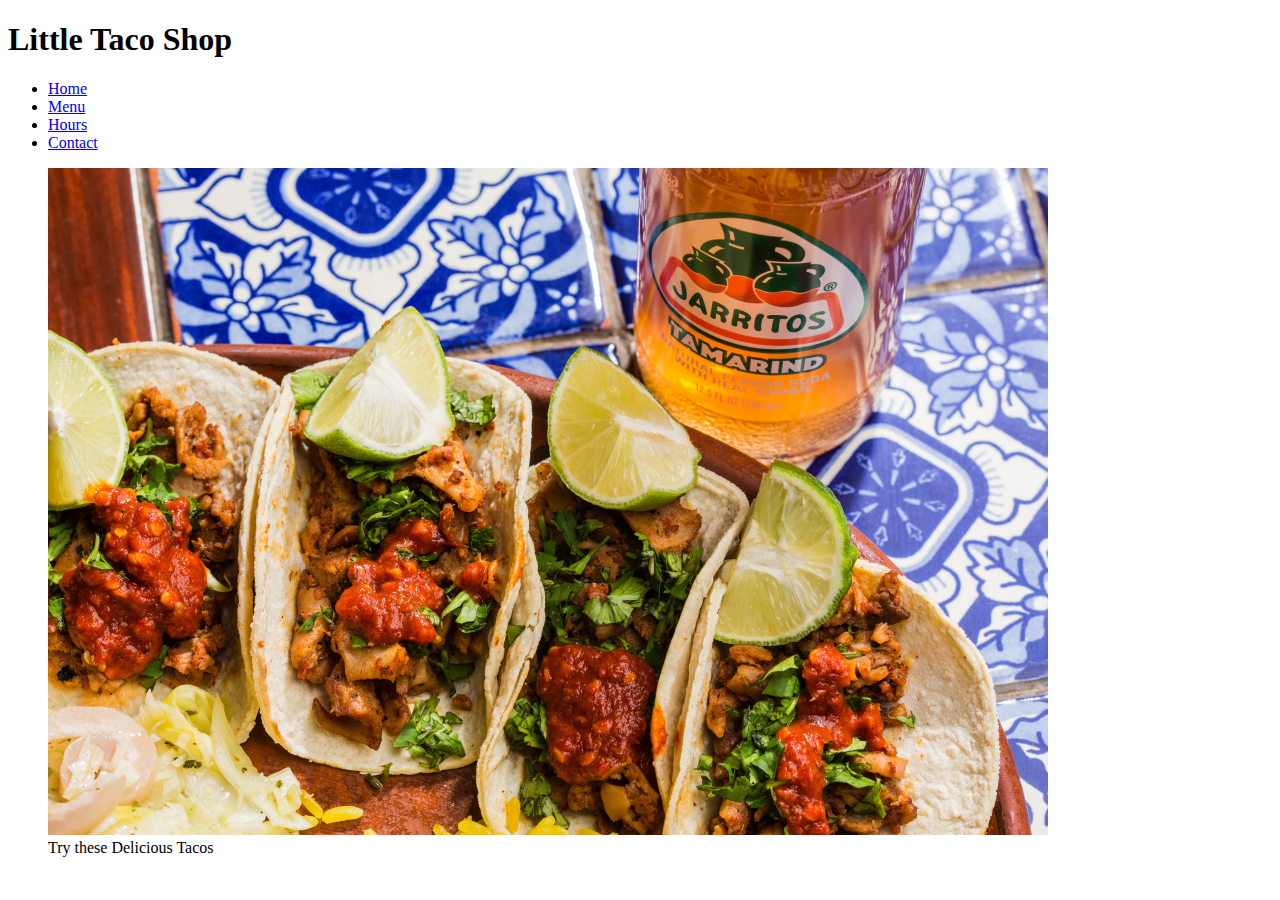
==== about.html @ bb38685d "change contents in html" ====
<!DOCTYPE html>
<html lang="en">
  <head>
    <meta charset="UTF-8" />
    <meta name="viewport" content="width=device-width, initial-scale=1.0" />
    <meta name="author" content="Anshul Garwal" />
    <meta name="description" content="About The Little Taco Shop" />
    <title>The Little Taco Shop</title>
    <link rel="icon" href="favicon.ico" type="image/x-icon" />
    <link rel="stylesheet" href="css/style.css" />
  </head>
  <body>
    <header>
      <h1 class="header__h1">Little Taco Shop</h1>
      <nav class="header__nav">
        <ul class="header__ul">
          <li>
            <a href="/">Home</a>
          </li>
          <li>
            <a href="/#menu">Menu</a>
          </li>
          <li>
            <a href="hours.html">Hours</a>
          </li>
          <li>
            <a href="contact.html">Contact</a>
          </li>
        </ul>
      </nav>
    </header>
    <section class="hero">
      <figure>
        <img
          src="img/tacos_delicioso_1000x667.png"
          alt="Tacos Delicioso"
          title="Tacos Delicioso!"
          width="1000"
          height="667"
        />
        <figcaption class="offscreen">Try these Delicious Tacos</figcaption>
      </figure>
    </section>
  </body>
</html>
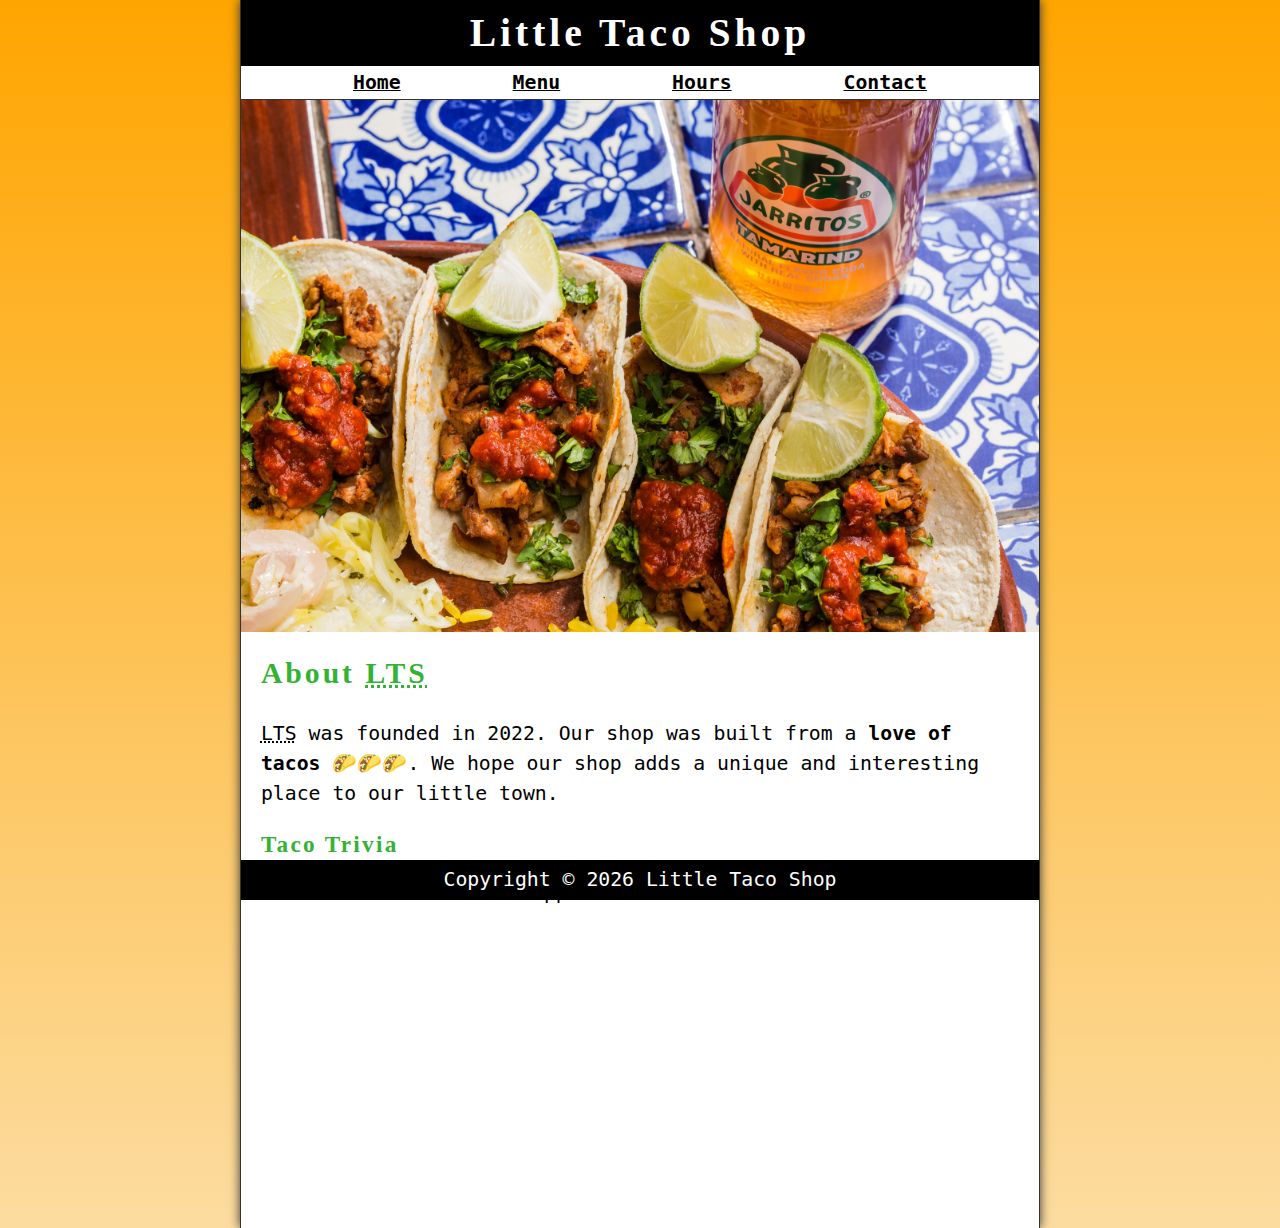
==== commit 84bf2f82: "final push" ====
--- a/about.html
+++ b/about.html
@@ -5,9 +5,10 @@
     <meta name="viewport" content="width=device-width, initial-scale=1.0" />
     <meta name="author" content="Anshul Garwal" />
     <meta name="description" content="About The Little Taco Shop" />
-    <title>The Little Taco Shop</title>
+    <title>About LTS</title>
     <link rel="icon" href="favicon.ico" type="image/x-icon" />
     <link rel="stylesheet" href="css/style.css" />
+    <script src="js/main.js" defer></script>
   </head>
   <body>
     <header>
@@ -41,5 +42,41 @@
         <figcaption class="offscreen">Try these Delicious Tacos</figcaption>
       </figure>
     </section>
+    <main class="main">
+      <article id="about" class="main__article about">
+        <h2>About <abbr title="The Little Taco Shop">LTS</abbr></h2>
+        <p>
+          <abbr title="The Little Taco Shop">LTS</abbr> was founded in
+          <time datetime="2022">2022</time>. Our shop was built from a
+          <strong>love of tacos</strong> 🌮🌮🌮. We hope our shop adds a unique
+          and interesting place to our little town.
+        </p>
+        <aside class="about__trivia">
+          <h3>Taco Trivia</h3>
+          <details>
+            <summary>When did tacos first appear in the United Stated?</summary>
+            <p class="about__trivia-answer">
+              Jeffrey M. Pilcher, taco historian and professor of history at the
+              University of Minnesota, says the earliest mention of tacos in the
+              United States are in a newspaper from
+              <time datetime="1905">1905</time>. (Source:
+              <cite
+                ><a
+                  href="https://www.smithsonianmag.com/arts-culture/where-did-the-taco-come-from-81228162/"
+                  target="_blank"
+                  >Smithsonian Magazine</a
+                ></cite
+              >)
+            </p>
+          </details>
+        </aside>
+      </article>
+    </main>
+    <footer class="footer">
+      <p>
+        <span class="nowrap">Copyright &copy; <time id="year"></time> </span>
+        <span class="nowrap">Little Taco Shop</span>
+      </p>
+    </footer>
   </body>
 </html>
--- a/css/style.css
+++ b/css/style.css
@@ -0,0 +1,374 @@
+/* RESET */
+*,
+*::after,
+*::before {
+  margin: 0;
+  padding: 0;
+  box-sizing: border-box;
+}
+
+img {
+  display: block;
+  max-width: 100%;
+  height: auto;
+}
+
+input,
+button,
+textarea {
+  font: inherit;
+}
+
+/* ||VARIABLE */
+
+:root {
+  /* FONTS */
+  --FF: "monospace";
+  --FF-HEADINGS: "Fugaz One", cursive;
+  --FS: clamp(1rem, 2.2vh, 1.5rem);
+
+  /* COLORS */
+  --BGCOLOR-FADE: rgb(252, 220, 160);
+  --BGCOLOR: orange;
+  --BGIMAGE: linear-gradient(to bottom, var(--BGCOLOR), var(--BGCOLOR-FADE));
+  --BODY-BGCOLOR: #fff;
+  --BORDER-COLOR: #333;
+  --BUTTON-COLOR: #fff;
+  --FONT-COLOR: #000;
+  --HEADER-BGCOLOR: #000;
+  --HEADER-COLOR: #fff;
+  --HERO-BGCOLOR: rgba(51, 178, 51, 0.75);
+  --HERO-COLOR: #fff;
+  --HIGHLIGHT-COLOR: rgb(51, 178, 51);
+  --LINK-ACTIVE: orange;
+  --LINK-COLOR: #000;
+  --LINK-HOVER: hsla(0, 0%, 0%, 0.6);
+  --NAV-BGCOLOR: #fff;
+
+  /* BORDERS */
+  --BORDERS: 1px solid var(--BORDER-COLOR);
+
+  /* STANDARD PADDING */
+  --PADDING-TB: 0.25em;
+  --PADDING-SIDE: 2.5%;
+
+  /* STANDARD MARGIN */
+  --MARGIN: clamp(1em, 2.5vh, 1.5em) 0;
+}
+
+@media (prefers-color-scheme: dark) {
+  :root {
+    --BGCOLOR-FADE: grey;
+    --BGCOLOR: #000;
+    --BODY-BGCOLOR: #333;
+    --BORDER-COLOR: whitesmoke;
+    --BUTTON-COLOR: #000;
+    --FONT-COLOR: whitesmoke;
+    --HEADER-COLOR: whitesmoke;
+    --HERO-COLOR: #333;
+    --HIGHLIGHT-COLOR: whitesmoke;
+    --LINK-ACTIVE: rgb(252, 200, 103);
+    --LINK-COLOR: whitesmoke;
+    --LINK-HOVER: orange;
+    --NAV-BGCOLOR: rgb(20, 20, 20);
+  }
+}
+
+/*UTILITY CLASSES*/
+.offscreen {
+  position: absolute;
+  left: -10000px;
+}
+
+.nowrap {
+  white-space: nowrap;
+}
+
+.center {
+  text-align: center;
+}
+
+/* GENERAL STYLES */
+
+html {
+  scroll-behavior: smooth;
+  font-size: var(--FS);
+  font-family: var(--FF);
+  background-color: var(--BGCOLOR);
+  background-image: var(--BGIMAGE);
+}
+
+body {
+  background-color: var(--BODY-BGCOLOR);
+  color: var(--FONT-COLOR);
+  min-height: 100vh;
+  max-width: 800px;
+  margin: 0 auto;
+  border-left: var(--BORDERS);
+  border-right: var(--BORDERS);
+  box-shadow: 0 0 10px var(--BORDER-COLOR);
+}
+
+h1,
+h2,
+h3 {
+  font-family: var(--FF-HEADINGS);
+  letter-spacing: 0.1em;
+}
+
+h2,
+h3 {
+  margin-bottom: 1em;
+  color: var(--HIGHLIGHT-COLOR);
+}
+
+p {
+  line-height: 1.5;
+}
+
+a:any-link {
+  color: var(--LINK-COLOR);
+}
+
+a:hover,
+a:focus-visible {
+  color: var(--LINK-HOVER);
+}
+
+a:active {
+  color: var(--LINK-ACTIVE);
+}
+
+/* HEADER */
+
+.header {
+  position: sticky;
+  top: 0;
+  z-index: 1;
+}
+
+.header__h1 {
+  text-align: center;
+  background-color: var(--HEADER-BGCOLOR);
+  color: var(--HEADER-COLOR);
+  padding: var(--PADDING-TB) var(--PADDING-SIDE);
+}
+
+.header__nav {
+  background-color: var(--NAV-BGCOLOR);
+  border-bottom: var(--BORDERS);
+  font-weight: bold;
+  box-shadow: 0 6px 5px -5px var(--BORDER-COLOR);
+}
+
+.header__ul {
+  padding: var(--PADDING-TB) var(--PADDING-SIDE);
+  list-style-type: none;
+  display: flex;
+  justify-content: space-evenly;
+  gap: 1rem;
+}
+
+/* HERO */
+
+.hero {
+  position: relative;
+}
+.hero__h2 {
+  background-color: var(--HERO-BGCOLOR);
+  color: var(--HERO-COLOR);
+  padding: 0.25em 0.5em;
+  letter-spacing: 0.1rem;
+  text-shadow: 2px 2px 5px var(--BORDER-COLOR);
+  position: absolute;
+  top: -134px;
+  left: 20px;
+  animation: showWelcome 0.5s ease-in-out 1s forwards;
+}
+
+@keyframes showWelcome {
+  0% {
+    top: -200px;
+    transform: skew(0deg, -5deg) scaleY(0);
+  }
+
+  80% {
+    top: 30px;
+    transform: skew(10deg, -5deg) scaleY(1.2);
+  }
+
+  100% {
+    top: 20px;
+    transform: skew(-10deg, -5deg) scaleY(1);
+  }
+}
+
+/* FOOTER */
+.footer {
+  position: sticky;
+  bottom: 0;
+  background-color: var(--HEADER-BGCOLOR);
+  color: var(--HEADER-COLOR);
+  padding: var(--PADDING-TB) var(--PADDING-SIDE);
+  text-align: center;
+}
+
+/* MAIN */
+
+.main {
+  padding: var(--PADDING-TB) var(--PADDING-SIDE);
+}
+
+.main__article {
+  scroll-margin-top: 6.5rem;
+  margin: var(--MARGIN);
+}
+
+.main__article:first-child {
+  margin-top: 1em;
+}
+
+.main__article:last-child {
+  min-height: calc(100vh - 20rem);
+}
+
+/* ABOUT */
+
+.about__trivia {
+  margin: var(--MARGIN);
+}
+
+.about__trivia-answer {
+  margin-top: 1em;
+}
+
+/* CONTACT */
+
+.contact__h2 {
+  margin: 0;
+}
+
+.contact__fieldset {
+  border: none;
+}
+
+.contact__p {
+  margin: 1em 0;
+}
+
+.contact__label {
+  display: block;
+  font-weight: bold;
+}
+
+.contact__input,
+.contact__textarea {
+  padding: 0.5em;
+  border-radius: 15px;
+  border-width: 2px;
+  width: 100%;
+}
+
+.contact__button {
+  padding: 0.5em;
+  border-radius: 15px;
+  background-color: var(--HIGHLIGHT-COLOR);
+  color: var(--BUTTON-COLOR);
+  font-weight: bold;
+}
+
+/* MENU */
+
+thead,
+tbody,
+tfoot,
+tr {
+  display: contents;
+}
+
+.menu__container {
+  display: grid;
+  grid-template-columns: repeat(3, 1fr);
+  grid-template-areas:
+    "hd1 hd2 hd3"
+    "cr cr1 cr1p"
+    "cr cr2 cr2p"
+    "cr cr3 cr3p"
+    "sf sf1 sf1p"
+    "sf sf2 sf2p"
+    "sf sf3 sf3p"
+    "cs cs cs";
+  gap: 0.1em;
+  margin-bottom: 1em;
+}
+
+.menu__cr {
+  grid-area: cr;
+}
+
+.menu__sf {
+  grid-area: sf;
+}
+
+.menu__cs {
+  grid-area: cs;
+}
+
+.menu__cr,
+.menu__sf,
+.menu__cs,
+.menu__header {
+  color: var(--HIGHLIGHT-COLOR);
+  font-weight: bold;
+  height: 100%;
+  display: grid;
+  place-content: center;
+}
+
+.menu__header {
+  border-bottom: var(--BORDERS);
+}
+
+.menu__header,
+.menu__item {
+  width: 100%;
+  padding: 1em;
+  border: medium ridge var(--BORDER-COLOR);
+}
+
+.menu__item {
+  display: grid;
+  place-content: center;
+}
+
+thead th:first-child {
+  border-top-left-radius: 15px;
+}
+
+thead th:last-child {
+  border-top-right-radius: 15px;
+}
+
+tfoot td {
+  border-bottom-left-radius: 15px;
+}
+
+tfoot td {
+  border-bottom-right-radius: 15px;
+}
+
+@media only screen and (min-width: 576px) {
+  .header__h1::before {
+    content: "";
+  }
+  .header__h1::after {
+    content: "";
+  }
+
+  .menu__header,
+  .menu__cr,
+  .menu__sf,
+  .menu__cs {
+    font-size: 125%;
+  }
+}
